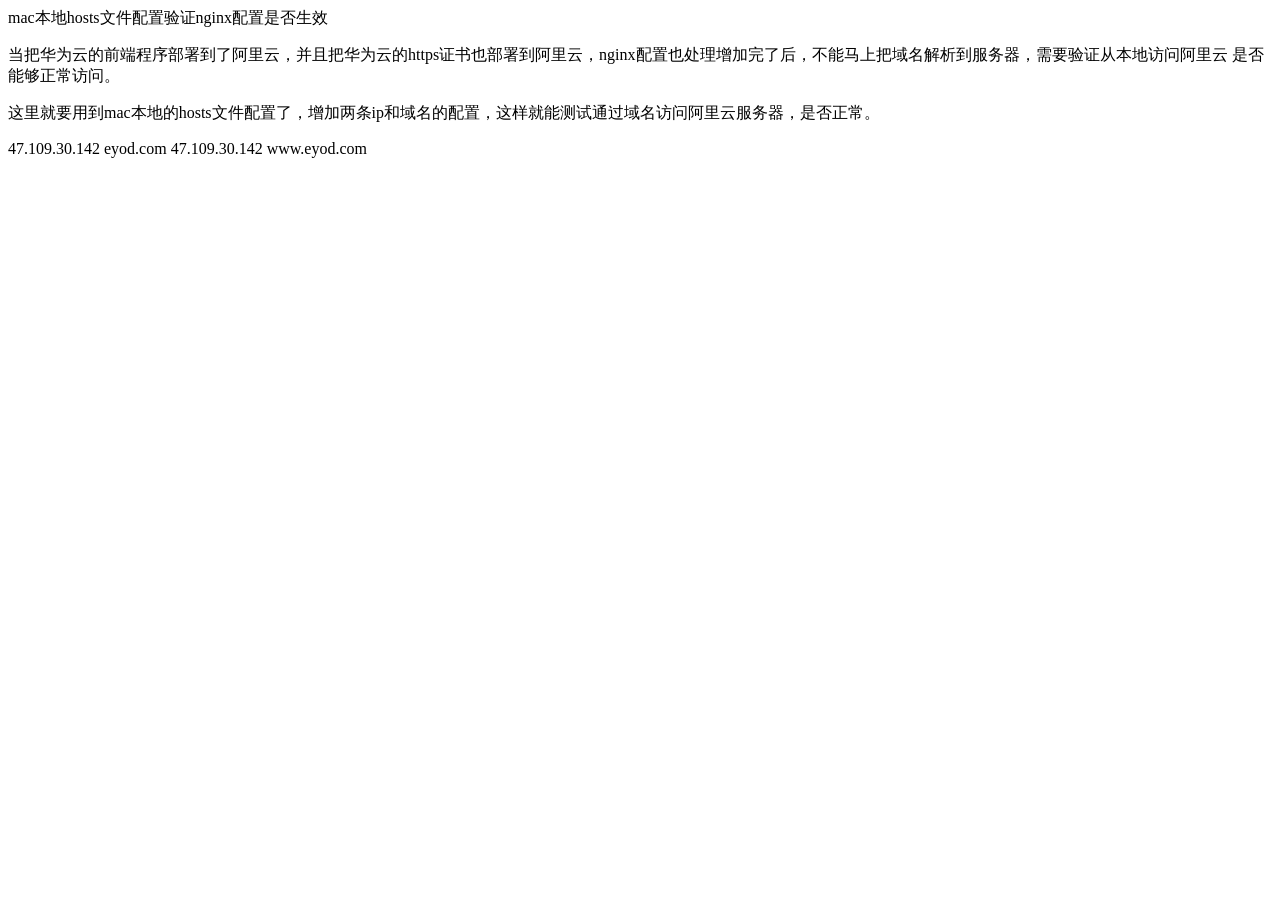
==== dev/260625_01.html @ b77c324f "Update and rename 260625_迁移华为云到阿里云.html to 260625_01.html" ====
<html>
  
  <body>
    <div>
      mac本地hosts文件配置验证nginx配置是否生效
      <p>当把华为云的前端程序部署到了阿里云，并且把华为云的https证书也部署到阿里云，nginx配置也处理增加完了后，不能马上把域名解析到服务器，需要验证从本地访问阿里云 是否能够正常访问。</p>
      <p>这里就要用到mac本地的hosts文件配置了，增加两条ip和域名的配置，这样就能测试通过域名访问阿里云服务器，是否正常。</p>
      <p>47.109.30.142   eyod.com
         47.109.30.142   www.eyod.com</p>
      
    </div>
  </body>
</html>
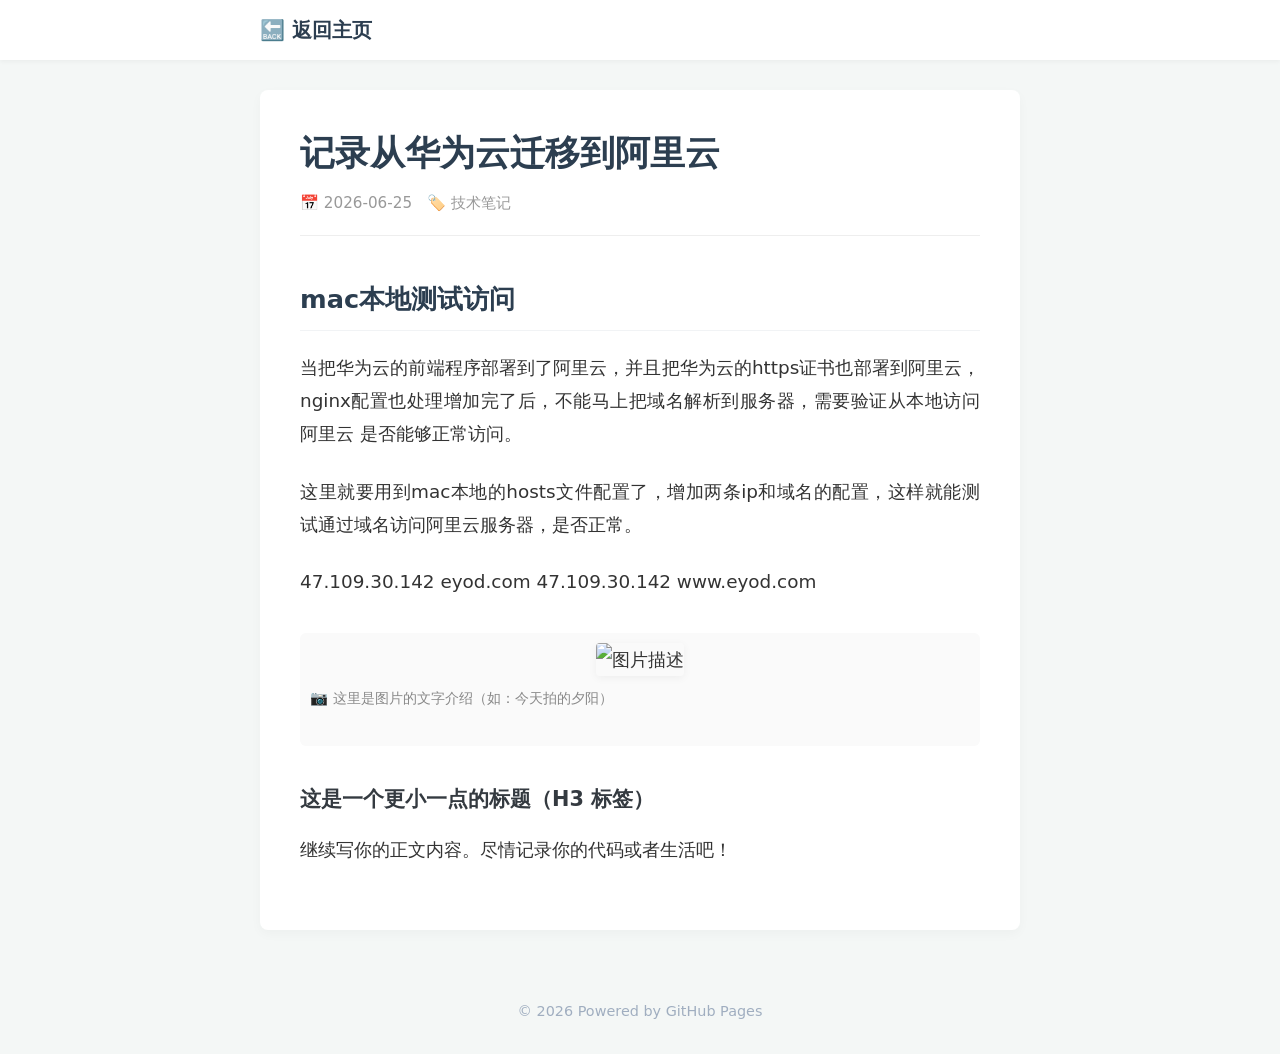
==== commit 965d4901: "Update 260625_01.html" ====
--- a/dev/260625_01.html
+++ b/dev/260625_01.html
@@ -1,13 +1,94 @@
-<html>
-  
-  <body>
-    <div>
-      mac本地hosts文件配置验证nginx配置是否生效
-      <p>当把华为云的前端程序部署到了阿里云，并且把华为云的https证书也部署到阿里云，nginx配置也处理增加完了后，不能马上把域名解析到服务器，需要验证从本地访问阿里云 是否能够正常访问。</p>
-      <p>这里就要用到mac本地的hosts文件配置了，增加两条ip和域名的配置，这样就能测试通过域名访问阿里云服务器，是否正常。</p>
-      <p>47.109.30.142   eyod.com
-         47.109.30.142   www.eyod.com</p>
-      
-    </div>
-  </body>
+<!DOCTYPE html>
+<html lang="zh-CN">
+<head>
+    <meta charset="UTF-8">
+    <meta name="viewport" content="width=device-width, initial-scale=1.0">
+    <!-- 1. 修改这里：变成你当前文章的标题 -->
+    <title>记录从华为云迁移到阿里云</title>
+    
+    <!-- 核心样式：使用 ../ 回退到根目录，再加载 css -->
+    <link rel="stylesheet" href="../css/style.css">
+    
+    <!-- 文章专属的排版美化样式 -->
+    <style>
+        .article-card { background: #ffffff; padding: 40px; margin-top: 30px; border-radius: 8px; box-shadow: 0 4px 12px rgba(0,0,0,0.03); }
+        .article-header { border-bottom: 1px solid #eee; padding-bottom: 20px; margin-bottom: 30px; }
+        .article-title { font-size: 2.2rem; color: #2c3e50; line-height: 1.3; margin-bottom: 15px; }
+        .article-meta { color: #999; font-size: 0.95rem; display: flex; gap: 15px; }
+        .article-meta span { display: inline-flex; align-items: center; }
+        
+        /* 正文排版优化 */
+        .article-body { font-size: 1.15rem; color: #333333; line-height: 1.8; }
+        .article-body p { margin-bottom: 24px; text-align: justify; }
+        .article-body h2 { font-size: 1.6rem; color: #2c3e50; margin: 40px 0 20px 0; padding-bottom: 8px; border-bottom: 1px solid #f1f3f5; }
+        .article-body h3 { font-size: 1.3rem; color: #343a40; margin: 30px 0 15px 0; }
+        
+        /* 针对文章内图片的完美包裹 */
+        .article-image-box { text-align: center; margin: 35px 0; background: #fafafa; padding: 10px; border-radius: 6px; }
+        .article-image-box img { max-width: 100%; height: auto; border-radius: 4px; box-shadow: 0 2px 8px rgba(0,0,0,0.05); }
+        .article-image-caption { color: #888; font-size: 0.9rem; margin-top: 10px; }
+        
+        /* 响应式手机端适配 */
+        @media (max-width: 600px) {
+            .article-card { padding: 20px; margin-top: 15px; }
+            .article-title { font-size: 1.6rem; }
+        }
+    </style>
+</head>
+<body>
+
+    <!-- 顶部导航栏 -->
+    <header class="navbar">
+        <div class="container">
+            <!-- 统一返回主页的按钮 -->
+            <a href="../index.html" class="logo">🔙 返回主页</a>
+        </div>
+    </header>
+
+    <!-- 文章主体容器 -->
+    <main class="container">
+        <article class="article-card">
+            
+            <!-- 文章头部信息（标题、日期、分类） -->
+            <header class="article-header">
+                <!-- 2. 修改这里：文章大标题 -->
+                <h1 class="article-title">记录从华为云迁移到阿里云</h1>
+                <div class="article-meta">
+                    <!-- 3. 修改这里：发布日期 -->
+                    <span>📅 2026-06-25</span>
+                    <!-- 4. 修改这里：文章分类标签 -->
+                    <span>🏷️ 技术笔记</span>
+                </div>
+            </header>
+
+            <!-- 文章正文区域 -->
+            <div class="article-body">
+                
+                <!-- 5. 修改这里：开始写你的段落内容 -->
+
+                <h2>mac本地测试访问</h2>
+                <p>当把华为云的前端程序部署到了阿里云，并且把华为云的https证书也部署到阿里云，nginx配置也处理增加完了后，不能马上把域名解析到服务器，需要验证从本地访问阿里云 是否能够正常访问。</p>
+                <p>这里就要用到mac本地的hosts文件配置了，增加两条ip和域名的配置，这样就能测试通过域名访问阿里云服务器，是否正常。</p>
+                <p>47.109.30.142   eyod.com
+                   47.109.30.142   www.eyod.com</p>
+                <!-- 6. 插入图片的核心模块：如果不放图片，可以直接删掉下方这 4 行 -->
+                <div class="article-image-box">
+                    <img src="../images/life-pic.jpg" alt="图片描述">
+                    <p class="article-image-caption">📷 这里是图片的文字介绍（如：今天拍的夕阳）</p>
+                </div>
+
+                <h3>这是一个更小一点的标题（H3 标签）</h3>
+                <p>继续写你的正文内容。尽情记录你的代码或者生活吧！</p>
+
+            </div>
+            
+        </article>
+    </main>
+
+    <!-- 页脚 -->
+    <footer>
+        <p>© 2026 Powered by GitHub Pages</p>
+    </footer>
+
+</body>
 </html>
--- a/css/style.css
+++ b/css/style.css
@@ -0,0 +1,29 @@
+/* 基础全站全局样式 */
+* { margin: 0; padding: 0; box-sizing: border-box; }
+body { font-family: -apple-system, system-ui, BlinkMacSystemFont, "Segoe UI", Roboto, "Helvetica Neue", Arial, sans-serif; background: #f4f7f6; color: #333; line-height: 1.6; }
+.container { max-width: 800px; margin: 0 auto; padding: 0 20px; }
+
+/* 导航栏样式 */
+.navbar { background: #ffffff; box-shadow: 0 2px 4px rgba(0,0,0,0.04); position: sticky; top: 0; z-index: 100; }
+.navbar .container { display: flex; justify-content: space-between; align-items: center; height: 60px; }
+.logo { font-size: 1.25rem; font-weight: bold; text-decoration: none; color: #2c3e50; }
+.nav-links a { text-decoration: none; color: #555; margin-left: 20px; font-weight: 500; transition: color 0.3s; }
+.nav-links a:hover { color: #007bff; }
+
+/* 欢迎页背景 */
+.hero { text-align: center; padding: 80px 20px; background: linear-gradient(135deg, #e0eafc, #cfdef3); border-bottom: 1px solid #e2e8f0; }
+.hero h1 { font-size: 2.5rem; margin-bottom: 12px; color: #2c3e50; }
+.hero p { font-size: 1.1rem; color: #5a6c7d; }
+
+/* 首页分类板块 */
+.content { padding: 50px 20px; }
+.category-box { margin-bottom: 45px; background: #fff; padding: 30px; border-radius: 8px; box-shadow: 0 4px 6px rgba(0,0,0,0.02); }
+.category-box h2 { border-bottom: 2px solid #edf2f7; padding-bottom: 12px; margin-bottom: 20px; color: #2d3748; }
+.post-list { list-style: none; }
+.post-list li { display: flex; align-items: center; margin-bottom: 18px; font-size: 1.1rem; }
+.date { color: #a0aec0; margin-right: 25px; font-family: monospace; font-size: 0.95rem; }
+.post-list a { color: #3182ce; text-decoration: none; font-weight: 500; }
+.post-list a:hover { color: #2b6cb0; text-decoration: underline; }
+
+/* 全站通用页脚 */
+footer { text-align: center; padding: 30px; color: #a0aec0; font-size: 0.9rem; margin-top: 40px; }
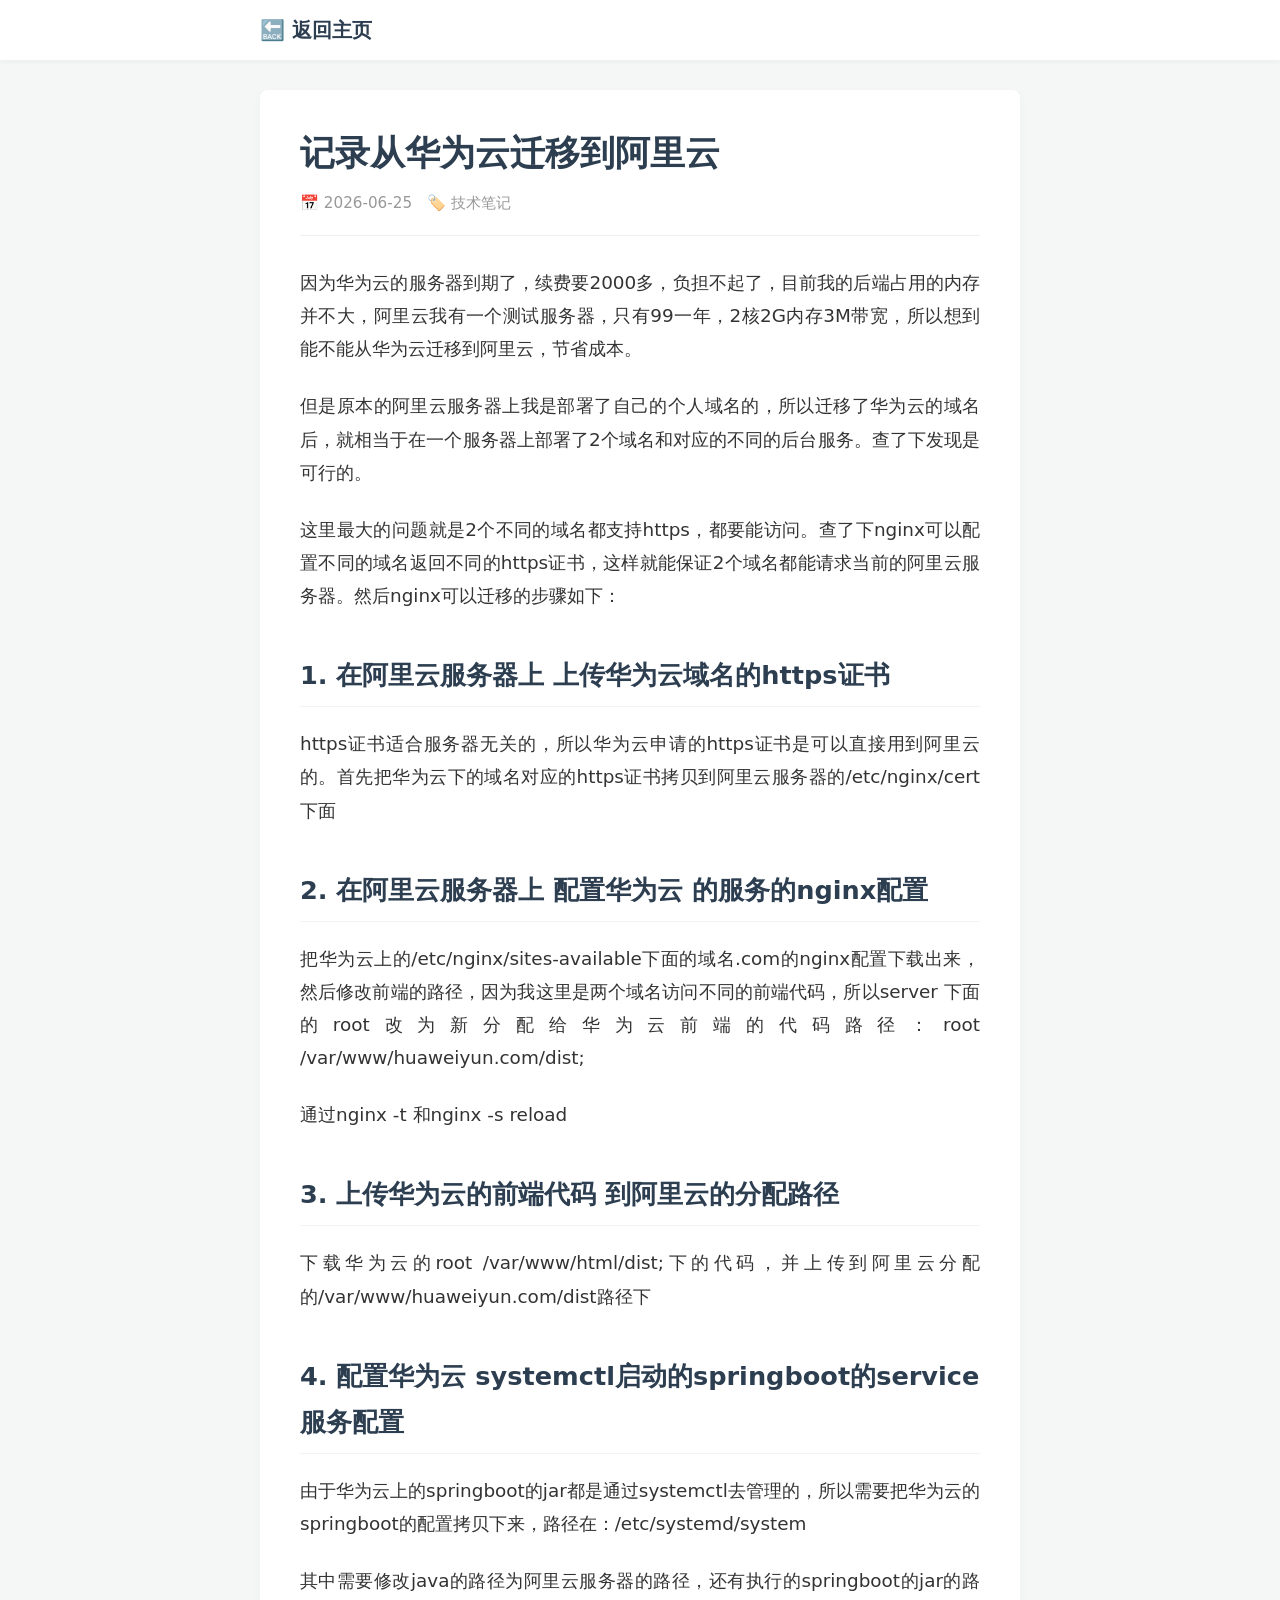
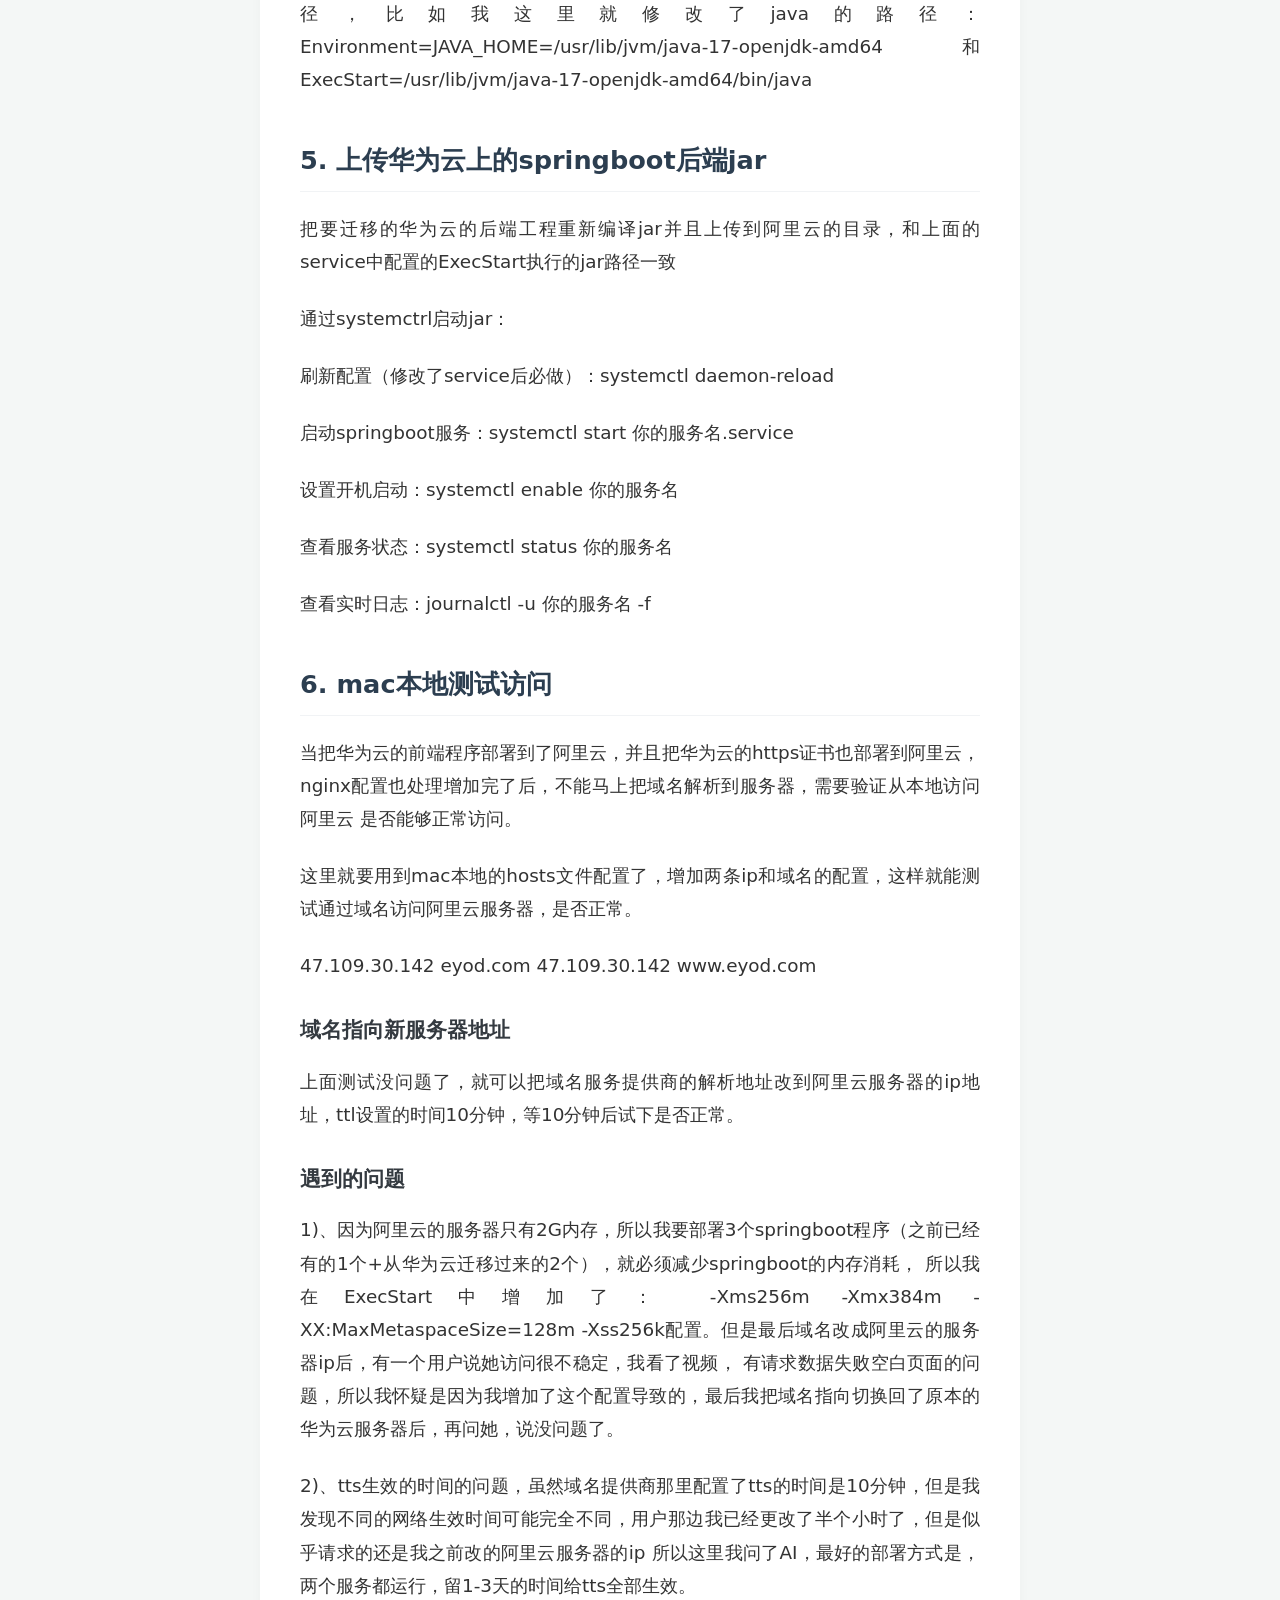
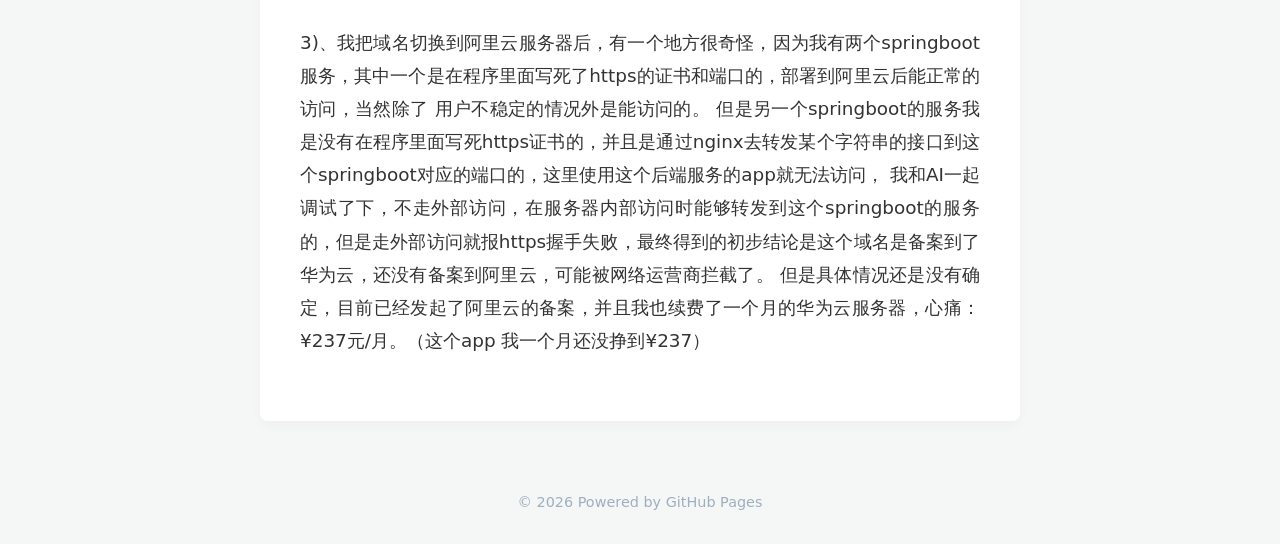
==== commit cbadd4f3: "Update 260625_01.html" ====
--- a/dev/260625_01.html
+++ b/dev/260625_01.html
@@ -65,20 +65,55 @@
             <div class="article-body">
                 
                 <!-- 5. 修改这里：开始写你的段落内容 -->
+                <p>因为华为云的服务器到期了，续费要2000多，负担不起了，目前我的后端占用的内存并不大，阿里云我有一个测试服务器，只有99一年，2核2G内存3M带宽，所以想到能不能从华为云迁移到阿里云，节省成本。</p>
+                <p>但是原本的阿里云服务器上我是部署了自己的个人域名的，所以迁移了华为云的域名后，就相当于在一个服务器上部署了2个域名和对应的不同的后台服务。查了下发现是可行的。</p>
 
-                <h2>mac本地测试访问</h2>
+                <p>这里最大的问题就是2个不同的域名都支持https，都要能访问。查了下nginx可以配置不同的域名返回不同的https证书，这样就能保证2个域名都能请求当前的阿里云服务器。然后nginx可以迁移的步骤如下：</p>
+
+                <h2>1. 在阿里云服务器上 上传华为云域名的https证书</h2>
+                <p>https证书适合服务器无关的，所以华为云申请的https证书是可以直接用到阿里云的。首先把华为云下的域名对应的https证书拷贝到阿里云服务器的/etc/nginx/cert下面</p>
+
+                <h2>2. 在阿里云服务器上 配置华为云 的服务的nginx配置</h2>
+                <p>把华为云上的/etc/nginx/sites-available下面的域名.com的nginx配置下载出来，然后修改前端的路径，因为我这里是两个域名访问不同的前端代码，所以server 下面的root改为新分配给华为云前端的代码路径：root /var/www/huaweiyun.com/dist;</p>
+                <p>通过nginx -t 和nginx -s reload</p>
+
+                <h2>3. 上传华为云的前端代码 到阿里云的分配路径</h2>
+                <p>下载华为云的root /var/www/html/dist;下的代码，并上传到阿里云分配的/var/www/huaweiyun.com/dist路径下</p>
+                
+                <h2>4. 配置华为云 systemctl启动的springboot的service服务配置</h2>
+                <p>由于华为云上的springboot的jar都是通过systemctl去管理的，所以需要把华为云的springboot的配置拷贝下来，路径在：/etc/systemd/system </p>
+                <p>其中需要修改java的路径为阿里云服务器的路径，还有执行的springboot的jar的路径，比如我这里就修改了java的路径： Environment=JAVA_HOME=/usr/lib/jvm/java-17-openjdk-amd64和
+                    ExecStart=/usr/lib/jvm/java-17-openjdk-amd64/bin/java </p>
+
+                <h2>5. 上传华为云上的springboot后端jar</h2>
+                <p>把要迁移的华为云的后端工程重新编译jar并且上传到阿里云的目录，和上面的service中配置的ExecStart执行的jar路径一致</p>
+                <p>通过systemctrl启动jar：</p>
+                <p>刷新配置（修改了service后必做）：systemctl daemon-reload</p>
+                <p>启动springboot服务：systemctl start 你的服务名.service</p>
+                <p>设置开机启动：systemctl enable 你的服务名</p>
+                <p>查看服务状态：systemctl status 你的服务名</p>
+                <p>查看实时日志：journalctl -u 你的服务名 -f</p>
+
+                <h2>6. mac本地测试访问</h2>
                 <p>当把华为云的前端程序部署到了阿里云，并且把华为云的https证书也部署到阿里云，nginx配置也处理增加完了后，不能马上把域名解析到服务器，需要验证从本地访问阿里云 是否能够正常访问。</p>
                 <p>这里就要用到mac本地的hosts文件配置了，增加两条ip和域名的配置，这样就能测试通过域名访问阿里云服务器，是否正常。</p>
                 <p>47.109.30.142   eyod.com
                    47.109.30.142   www.eyod.com</p>
-                <!-- 6. 插入图片的核心模块：如果不放图片，可以直接删掉下方这 4 行 -->
-                <div class="article-image-box">
-                    <img src="../images/life-pic.jpg" alt="图片描述">
-                    <p class="article-image-caption">📷 这里是图片的文字介绍（如：今天拍的夕阳）</p>
-                </div>
 
-                <h3>这是一个更小一点的标题（H3 标签）</h3>
-                <p>继续写你的正文内容。尽情记录你的代码或者生活吧！</p>
+                <h3>域名指向新服务器地址</h3>
+                <p>上面测试没问题了，就可以把域名服务提供商的解析地址改到阿里云服务器的ip地址，ttl设置的时间10分钟，等10分钟后试下是否正常。</p>
+
+                <h3>遇到的问题</h3>
+                <p>1)、因为阿里云的服务器只有2G内存，所以我要部署3个springboot程序（之前已经有的1个+从华为云迁移过来的2个），就必须减少springboot的内存消耗，
+                    所以我在ExecStart中增加了： -Xms256m -Xmx384m -XX:MaxMetaspaceSize=128m -Xss256k配置。但是最后域名改成阿里云的服务器ip后，有一个用户说她访问很不稳定，我看了视频，
+                    有请求数据失败空白页面的问题，所以我怀疑是因为我增加了这个配置导致的，最后我把域名指向切换回了原本的华为云服务器后，再问她，说没问题了。</p>
+                <p>2)、tts生效的时间的问题，虽然域名提供商那里配置了tts的时间是10分钟，但是我发现不同的网络生效时间可能完全不同，用户那边我已经更改了半个小时了，但是似乎请求的还是我之前改的阿里云服务器的ip
+                所以这里我问了AI，最好的部署方式是，两个服务都运行，留1-3天的时间给tts全部生效。</p>
+                <p>3)、我把域名切换到阿里云服务器后，有一个地方很奇怪，因为我有两个springboot服务，其中一个是在程序里面写死了https的证书和端口的，部署到阿里云后能正常的访问，当然除了 用户不稳定的情况外是能访问的。
+                但是另一个springboot的服务我是没有在程序里面写死https证书的，并且是通过nginx去转发某个字符串的接口到这个springboot对应的端口的，这里使用这个后端服务的app就无法访问，
+                    我和AI一起调试了下，不走外部访问，在服务器内部访问时能够转发到这个springboot的服务的，但是走外部访问就报https握手失败，最终得到的初步结论是这个域名是备案到了华为云，还没有备案到阿里云，可能被网络运营商拦截了。
+                    但是具体情况还是没有确定，目前已经发起了阿里云的备案，并且我也续费了一个月的华为云服务器，心痛：¥237元/月。（这个app 我一个月还没挣到¥237）</p>
+                
 
             </div>
             
